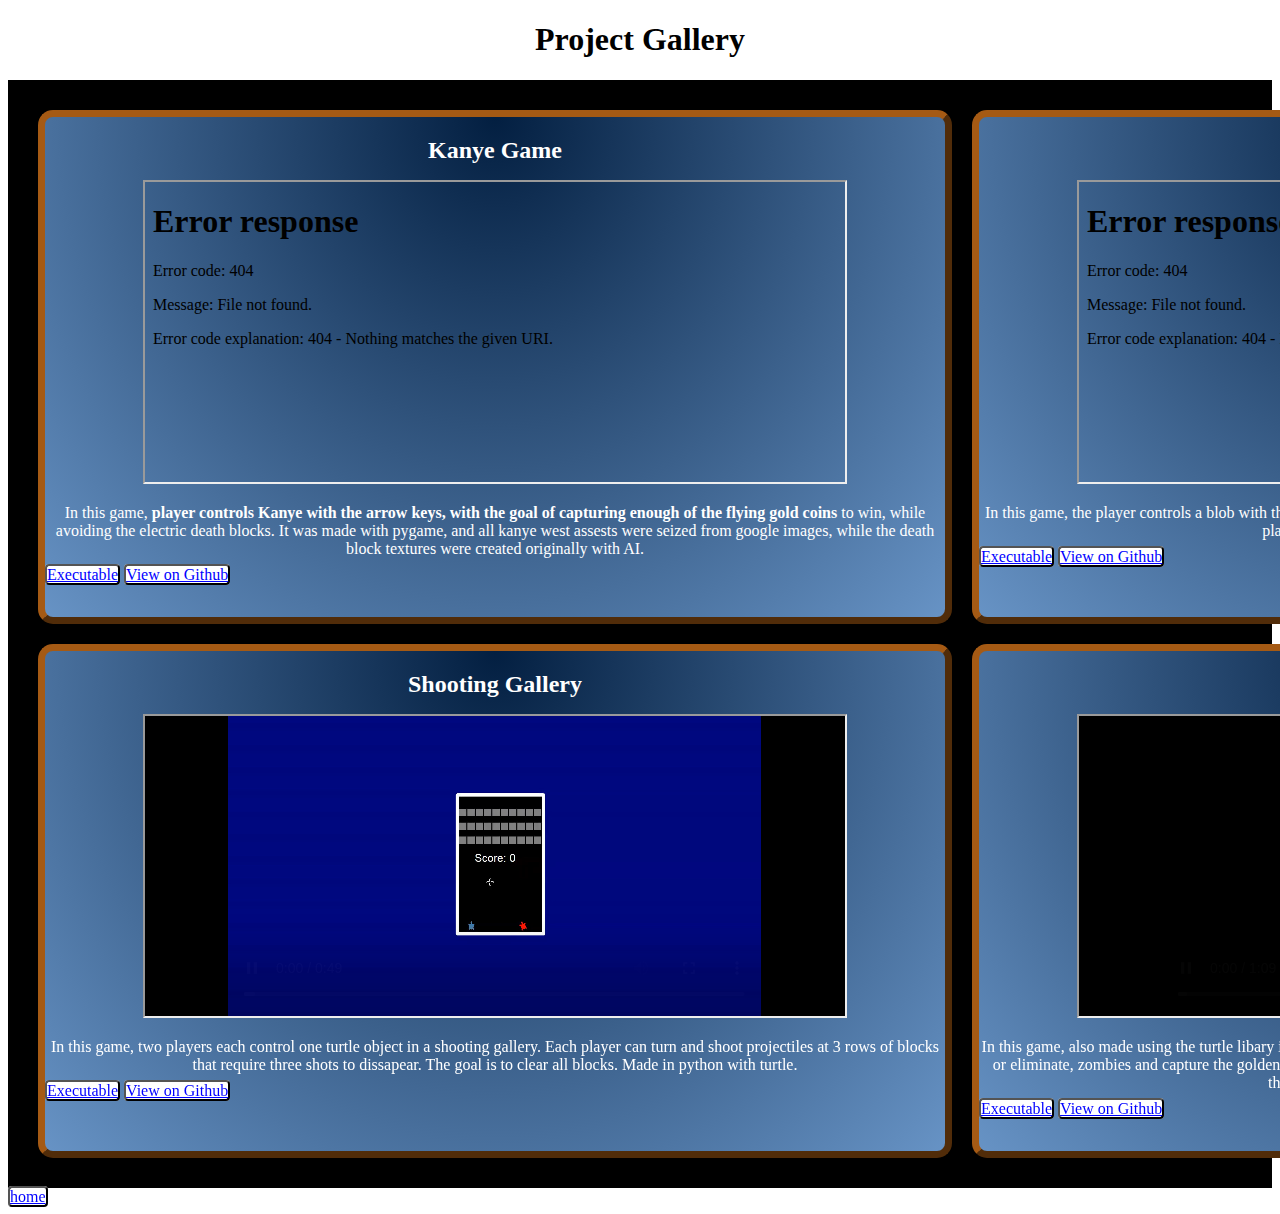
==== projects.html @ 13a0a7f5 "project gallery done" ====
<!DOCTYPE html>
<head>
  
  <title>projects</title>
  
  <style>

    
    .divs {
      display: grid;
      padding: 20px;
      grid-template-columns: repeat(2,1fr);
      background-color: black;
    }
    
    .div1 {

      width: 900px;
      height: 500px;
      border: outset rgb(165, 90, 20) 7px;
      border-radius: 15px;
      margin: 10px;
      background: radial-gradient(ellipse at top, #031f41, rgb(103, 147, 197)), radial-gradient(ellipse at bottom, #0c2969, rgb(76, 122, 182));
    }
    h2 {
      color: white;
      margin-bottom: 8px;
      text-align: center;
      
    }
    iframe {
      overflow: hidden;
      place-self: center;
      width: 700px;
      height:300px
    }
    p {
      color: white;
      margin-bottom: 8px;
      text-align: center;
    }
    a { 
      background-color: white;
      color: blue;
      border: 2px outset black;
      border-radius: 4px;
    }

  </style>

</head>


  <body>
    <h1 style="text-align: center; font-family: Impact;">Project Gallery</h1>
    <div class="divs">
      <div class="div1">
        <h2> Kanye Game</h2>
        <p><iframe src="videogame.mp4"></iframe></p>
        <p>In this game, <span style="font-weight: bold;"> player controls Kanye with the arrow keys, with the goal of capturing enough of the flying gold coins</span> to win, while avoiding the electric death blocks. It was made with pygame, and all kanye west assests were seized from google images, while the death block textures were created originally with AI. </p>
        <a href="kanye game.exe">Executable</a>
        <a href="https://github.com/fwilson12/simple-pygame.git" text-align: right>View on Github</a>
      </div>
      
      <div class="div1">
        <h2> agar.io</h2>
        <p><iframe src="agario.mp4"></iframe></p>
        <p>In this game, the player controls a blob with their mouse, trying to collect the food pellets across the grid in order to grow and eat the other players before they eat you. It was made in pygame.</p>
        <a href="agario.exe">Executable</a>
        <a href="https://github.com/Austin-High-AP-CS-Principles/agario-fwilson12.git" text-align: right>View on Github</a>
      </div>
      
      <div class="div1">
        <h2>Shooting Gallery</h2>
        <p><iframe src="Shooting Gallery.mp4"></iframe></p>
        <p>In this game, two players each control one turtle object in a shooting gallery. Each player can turn and shoot projectiles at 3 rows of blocks that require three shots to dissapear. The goal is to clear all blocks. Made in python with turtle. </p>
        <a href="shooting_gallery.exe">Executable</a>
        <a href="https://replit.com/@CSI-Third/88-Creating-Classes-FletcherWilson1" text-align: right>View on Github</a>
      </div>

      <div class="div1">
        <h2>Zombie Survival</h2>
        <p><iframe src="Zombie Survival.mp4"></iframe></p>
        <p>In this game, also made using the turtle libary in python, two players who are constantly moving in the playing area must maneuver around, or eliminate, zombies and capture the golden orb. The players can shoot bullets or drop a nuke to eliminate the zombie turtles, and when they capture the golden orb, more zombies spawn.  </p>
        <a href="zombs.exe">Executable</a>
        <a href="https://replit.com/@CSI-Third/Zombies-CSI-Third-4" text-align: right>View on Github</a> 
      </div>


    </div>
    
    
    
    
  <a href="index.html">home</a>
  </body>

</html>
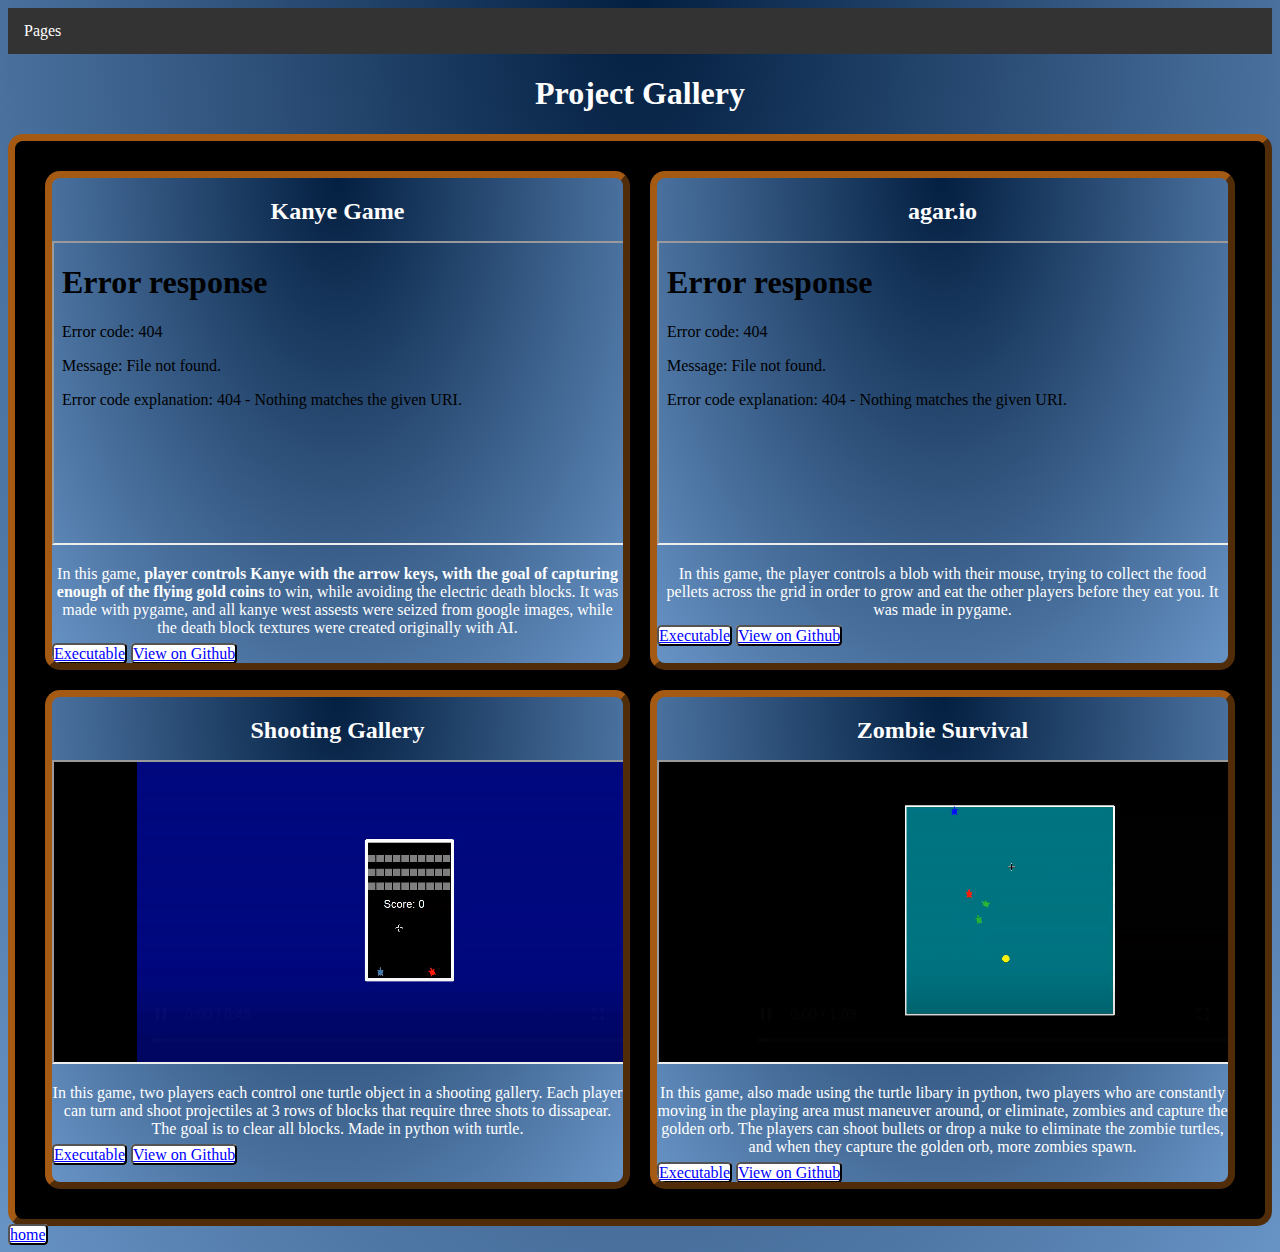
==== commit 3337689f: "done" ====
--- a/projects.html
+++ b/projects.html
@@ -1,6 +1,6 @@
 <!DOCTYPE html>
 <head>
-  
+  <link href = "style.css" rel = "stylesheet" type= "text/css">
   <title>projects</title>
   
   <style>
@@ -11,16 +11,19 @@
       padding: 20px;
       grid-template-columns: repeat(2,1fr);
       background-color: black;
+      border: outset rgb(165, 90, 20) 7px;
+      border-radius: 15px;
     }
     
     .div1 {
 
-      width: 900px;
-      height: 500px;
+      
+      height: auto;
       border: outset rgb(165, 90, 20) 7px;
       border-radius: 15px;
       margin: 10px;
       background: radial-gradient(ellipse at top, #031f41, rgb(103, 147, 197)), radial-gradient(ellipse at bottom, #0c2969, rgb(76, 122, 182));
+      overflow: hidden;
     }
     h2 {
       color: white;
@@ -34,29 +37,46 @@
       width: 700px;
       height:300px
     }
+   
     p {
       color: white;
       margin-bottom: 8px;
       text-align: center;
     }
+   
     a { 
       background-color: white;
       color: blue;
       border: 2px outset black;
       border-radius: 4px;
     }
+    
+
 
   </style>
 
 </head>
 
 
-  <body>
-    <h1 style="text-align: center; font-family: Impact;">Project Gallery</h1>
+  <body style="background: radial-gradient(ellipse at top, #031f41, rgb(103, 147, 197)), radial-gradient(ellipse at bottom, #0c2969, rgb(76, 122, 182));">
+    <div class="navbar">
+      <div class="dropdown">
+        <button class="dropbtn">Pages 
+          <i class="fa fa-caret-down"></i>
+        </button>
+        <div class="dropdown-content">
+          <a href="index.html">Landing Page</a>
+          <a href="resume.html">Resume Page</a>
+          <a href="hobbies.html">Hobbies Page</a>
+          <a href="gallery.html">Gallery Page</a>
+        </div>
+      </div> 
+    </div>
+    <h1 style="text-align: center; font-family: Impact; color: white;">Project Gallery</h1>
     <div class="divs">
       <div class="div1">
         <h2> Kanye Game</h2>
-        <p><iframe src="videogame.mp4"></iframe></p>
+        <p><iframe src="videogame.mp4" alt="kanye game video"></iframe></p>
         <p>In this game, <span style="font-weight: bold;"> player controls Kanye with the arrow keys, with the goal of capturing enough of the flying gold coins</span> to win, while avoiding the electric death blocks. It was made with pygame, and all kanye west assests were seized from google images, while the death block textures were created originally with AI. </p>
         <a href="kanye game.exe">Executable</a>
         <a href="https://github.com/fwilson12/simple-pygame.git" text-align: right>View on Github</a>
@@ -64,7 +84,7 @@
       
       <div class="div1">
         <h2> agar.io</h2>
-        <p><iframe src="agario.mp4"></iframe></p>
+        <p><iframe src="agario.mp4" alt="agario video demo"></iframe></p>
         <p>In this game, the player controls a blob with their mouse, trying to collect the food pellets across the grid in order to grow and eat the other players before they eat you. It was made in pygame.</p>
         <a href="agario.exe">Executable</a>
         <a href="https://github.com/Austin-High-AP-CS-Principles/agario-fwilson12.git" text-align: right>View on Github</a>
@@ -72,7 +92,7 @@
       
       <div class="div1">
         <h2>Shooting Gallery</h2>
-        <p><iframe src="Shooting Gallery.mp4"></iframe></p>
+        <p><iframe src="Shooting Gallery.mp4" alt="shooting gallery demo"></iframe></p>
         <p>In this game, two players each control one turtle object in a shooting gallery. Each player can turn and shoot projectiles at 3 rows of blocks that require three shots to dissapear. The goal is to clear all blocks. Made in python with turtle. </p>
         <a href="shooting_gallery.exe">Executable</a>
         <a href="https://replit.com/@CSI-Third/88-Creating-Classes-FletcherWilson1" text-align: right>View on Github</a>
@@ -80,7 +100,7 @@
 
       <div class="div1">
         <h2>Zombie Survival</h2>
-        <p><iframe src="Zombie Survival.mp4"></iframe></p>
+        <p><iframe src="Zombie Survival.mp4" alt='zombie game demo'></iframe></p>
         <p>In this game, also made using the turtle libary in python, two players who are constantly moving in the playing area must maneuver around, or eliminate, zombies and capture the golden orb. The players can shoot bullets or drop a nuke to eliminate the zombie turtles, and when they capture the golden orb, more zombies spawn.  </p>
         <a href="zombs.exe">Executable</a>
         <a href="https://replit.com/@CSI-Third/Zombies-CSI-Third-4" text-align: right>View on Github</a> 
--- a/style.css
+++ b/style.css
@@ -0,0 +1,71 @@
+p {
+    word-wrap: break-word;
+
+}
+
+
+
+h2 {
+    text-align: center;
+}
+
+
+.navbar {
+    overflow: hidden;
+    background-color: #333;
+}
+
+.navbar a {
+  float: left;
+  font-size: 16px;
+  color: white;
+  text-align: center;
+  padding: 14px 16px;
+  text-decoration: none;
+}
+
+.dropdown {
+  float: left;
+  overflow: hidden;
+}
+
+.dropdown .dropbtn {
+  font-size: 16px;  
+  border: none;
+  outline: none;
+  color: white;
+  padding: 14px 16px;
+  background-color: inherit;
+  font-family: inherit;
+  margin: 0;
+}
+
+.navbar a:hover, .dropdown:hover .dropbtn {
+    background-color: red;
+}
+
+.dropdown-content {
+  display: none;
+  position: absolute;
+  background-color: #f9f9f9;
+  min-width: 160px;
+  box-shadow: 0px 8px 16px 0px rgba(0,0,0,0.2);
+  z-index: 1;
+}
+
+.dropdown-content a {
+  float: none;
+  color: black;
+  padding: 12px 16px;
+  text-decoration: none;
+  display: block;
+  text-align: left;
+}
+
+.dropdown-content a:hover {
+  background-color: #ddd;
+}
+
+.dropdown:hover .dropdown-content {
+  display: block;
+}